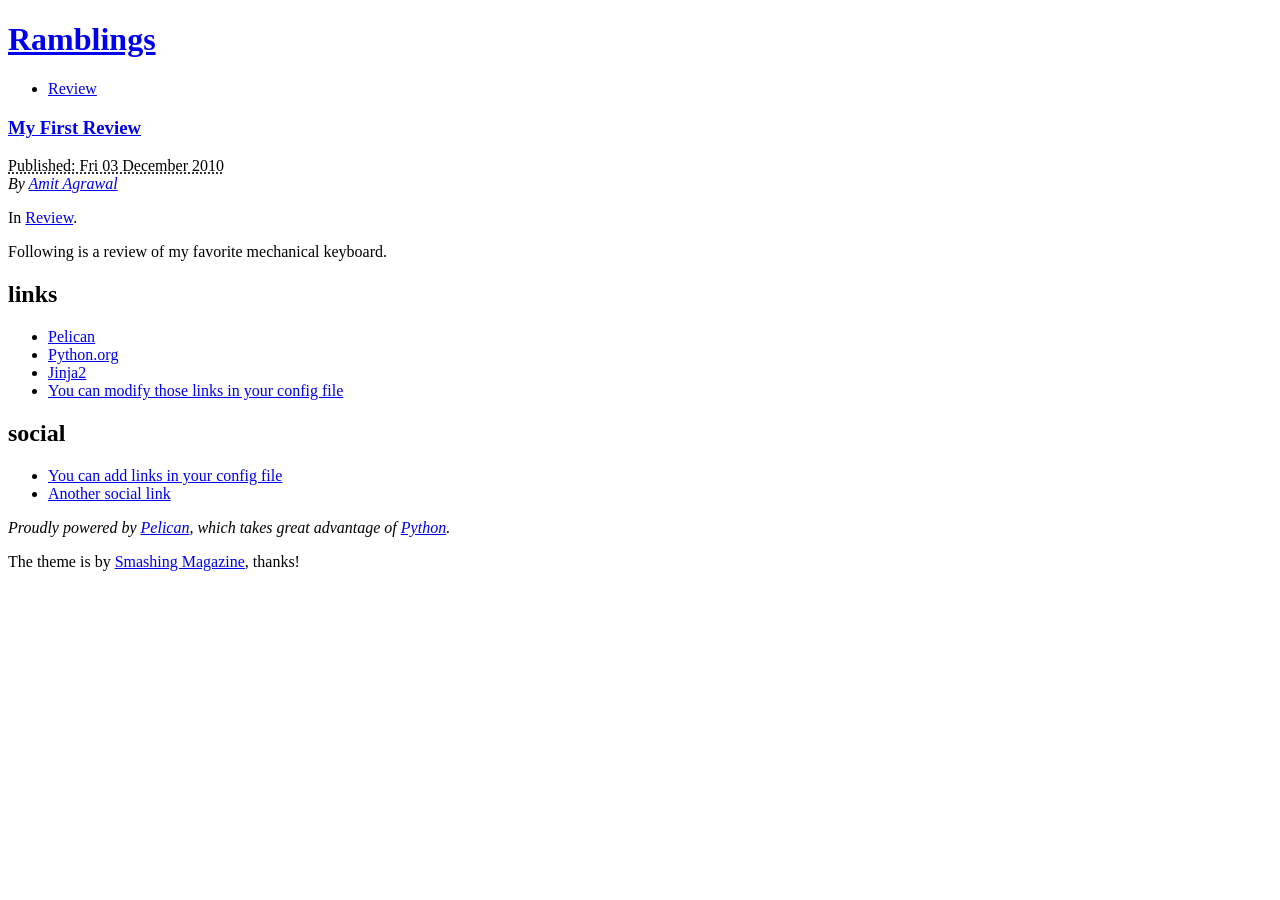
==== output/index.html @ 12952128 "first commit" ====
<!DOCTYPE html>
<html lang="en">
        <head>
                        <meta charset="utf-8" />
                        <meta name="viewport" content="width=device-width, initial-scale=1.0" />
                        <meta name="generator" content="Pelican" />
                        <title>Ramblings</title>
                        <link rel="stylesheet" href="/theme/css/main.css" />
        </head>

        <body id="index" class="home">
                <header id="banner" class="body">
                        <h1><a href="/">Ramblings</a></h1>
                        <nav><ul>
                                                <li><a href="/category/review.html">Review</a></li>
                        </ul></nav>
                </header><!-- /#banner -->

                <aside id="featured" class="body">
                    <article>
                        <h1 class="entry-title"><a href="/my-first-review.html">My First Review</a></h1>
<footer class="post-info">
        <abbr class="published" title="2010-12-03T10:20:00-07:00">
                Published: Fri 03 December 2010
        </abbr>

                <address class="vcard author">
                        By                                 <a class="url fn" href="/author/amit-agrawal.html">Amit Agrawal</a>
                </address>
        <p>In <a href="/category/review.html">Review</a>.</p>
        
</footer><!-- /.post-info --><p>Following is a review of my favorite mechanical keyboard.</p>                    </article>
                </aside><!-- /#featured -->
                <section id="extras" class="body">
                                <div class="blogroll">
                                        <h2>links</h2>
                                        <ul>
                                                        <li><a href="https://getpelican.com/">Pelican</a></li>
                                                        <li><a href="https://www.python.org/">Python.org</a></li>
                                                        <li><a href="https://palletsprojects.com/p/jinja/">Jinja2</a></li>
                                                        <li><a href="#">You can modify those links in your config file</a></li>
                                        </ul>
                                </div><!-- /.blogroll -->
                                <div class="social">
                                        <h2>social</h2>
                                        <ul>

                                                        <li><a href="#">You can add links in your config file</a></li>
                                                        <li><a href="#">Another social link</a></li>
                                        </ul>
                                </div><!-- /.social -->
                </section><!-- /#extras -->

                <footer id="contentinfo" class="body">
                        <address id="about" class="vcard body">
                                Proudly powered by <a rel="nofollow" href="https://getpelican.com/">Pelican</a>, which takes great advantage of <a rel="nofollow" href="https://www.python.org/">Python</a>.
                        </address><!-- /#about -->

                        <p>The theme is by <a rel="nofollow" href="https://www.smashingmagazine.com/2009/08/designing-a-html-5-layout-from-scratch/">Smashing Magazine</a>, thanks!</p>
                </footer><!-- /#contentinfo -->

        </body>
</html>
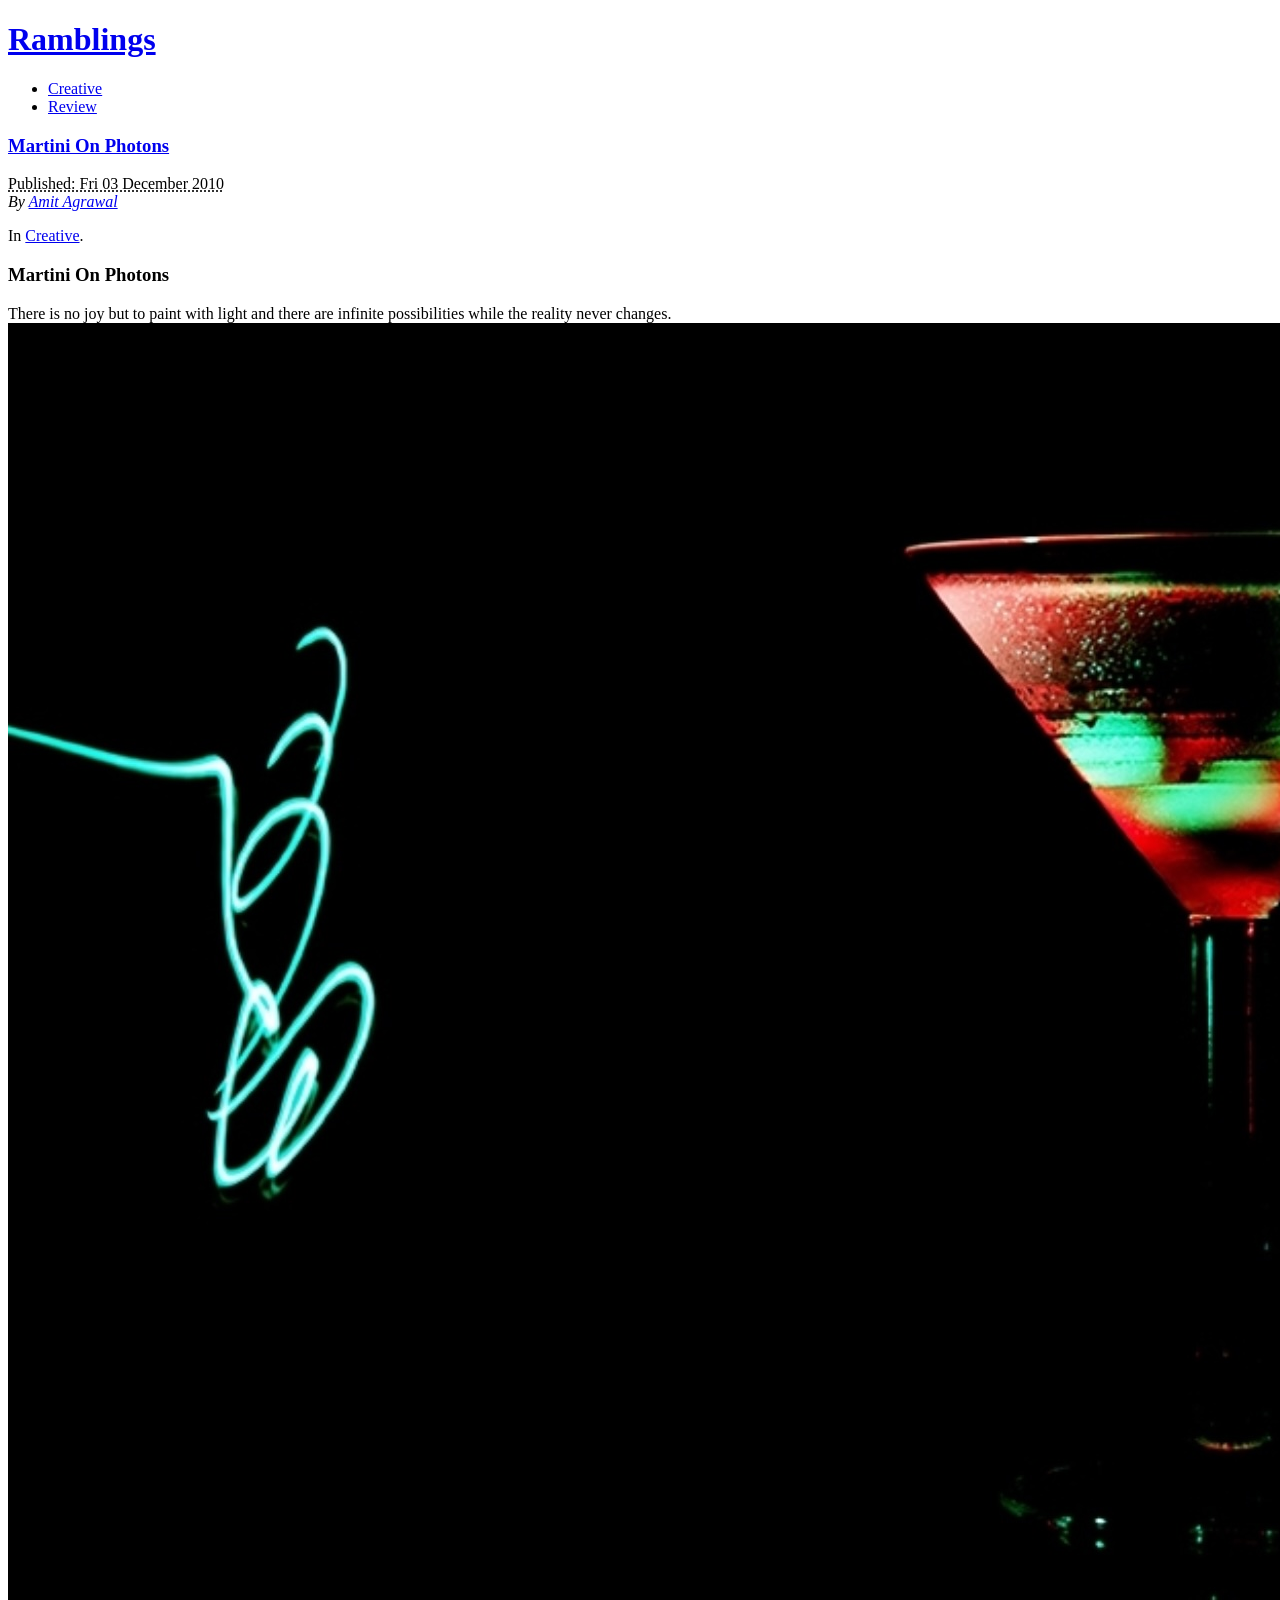
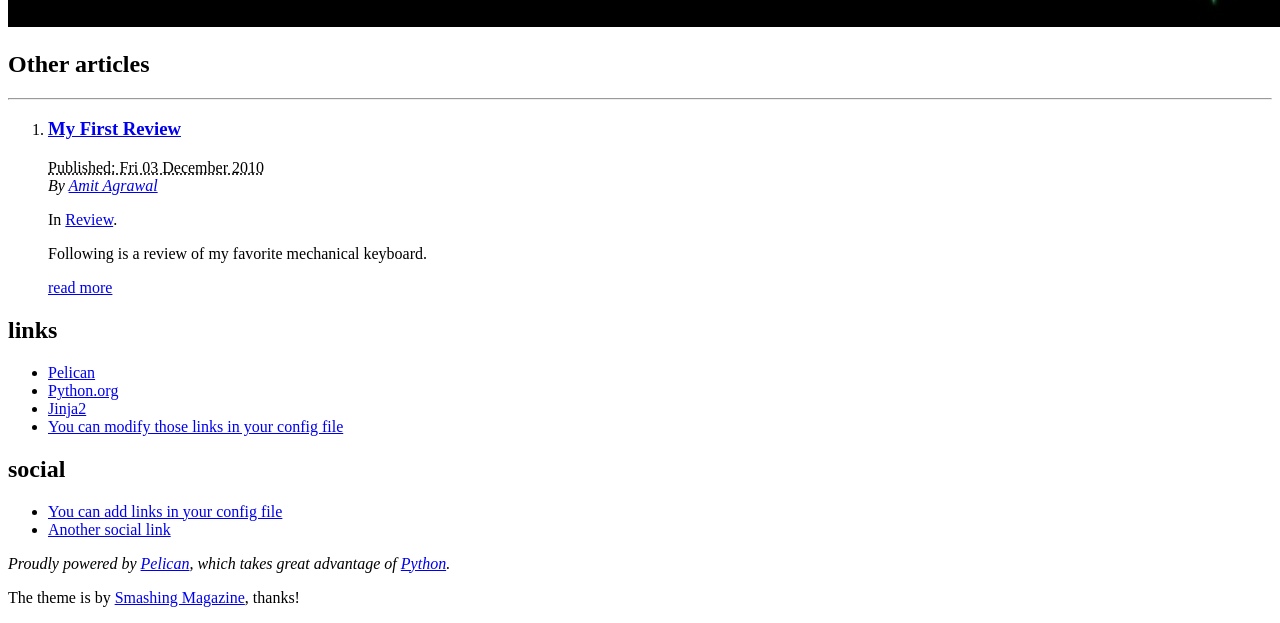
==== commit 7efaae0b: "modified content and output for 2 messages" ====
--- a/output/index.html
+++ b/output/index.html
@@ -12,13 +12,40 @@
                 <header id="banner" class="body">
                         <h1><a href="/">Ramblings</a></h1>
                         <nav><ul>
+                                                <li><a href="/category/creative.html">Creative</a></li>
                                                 <li><a href="/category/review.html">Review</a></li>
                         </ul></nav>
                 </header><!-- /#banner -->
 
                 <aside id="featured" class="body">
                     <article>
-                        <h1 class="entry-title"><a href="/my-first-review.html">My First Review</a></h1>
+                        <h1 class="entry-title"><a href="/martini-on-photons.html">Martini On Photons</a></h1>
+<footer class="post-info">
+        <abbr class="published" title="2010-12-03T10:20:00-07:00">
+                Published: Fri 03 December 2010
+        </abbr>
+
+                <address class="vcard author">
+                        By                                 <a class="url fn" href="/author/amit-agrawal.html">Amit Agrawal</a>
+                </address>
+        <p>In <a href="/category/creative.html">Creative</a>.</p>
+        
+</footer><!-- /.post-info --><h3>Martini On Photons</h3>
+<p>There is no joy but to paint with light and there are infinite possibilities while the reality never changes. 
+<img alt="image" src="images/Martini1.jpg"></p>                    </article>
+                </aside><!-- /#featured -->
+                    <section id="content" class="body">
+                        <h1>Other articles</h1>
+                        <hr />
+                        <ol id="posts-list" class="hfeed">
+
+                <li><article class="hentry">
+                    <header>
+                        <h1><a href="/my-first-review.html" rel="bookmark"
+                               title="Permalink to My First Review">My First Review</a></h1>
+                    </header>
+
+                    <div class="entry-content">
 <footer class="post-info">
         <abbr class="published" title="2010-12-03T10:20:00-07:00">
                 Published: Fri 03 December 2010
@@ -29,8 +56,12 @@
                 </address>
         <p>In <a href="/category/review.html">Review</a>.</p>
         
-</footer><!-- /.post-info --><p>Following is a review of my favorite mechanical keyboard.</p>                    </article>
-                </aside><!-- /#featured -->
+</footer><!-- /.post-info -->                        <p>Following is a review of my favorite mechanical keyboard.</p>
+                        <a class="readmore" href="/my-first-review.html">read more</a>
+                    </div><!-- /.entry-content -->
+                </article></li>
+                    </ol><!-- /#posts-list -->
+                    </section><!-- /#content -->
                 <section id="extras" class="body">
                                 <div class="blogroll">
                                         <h2>links</h2>
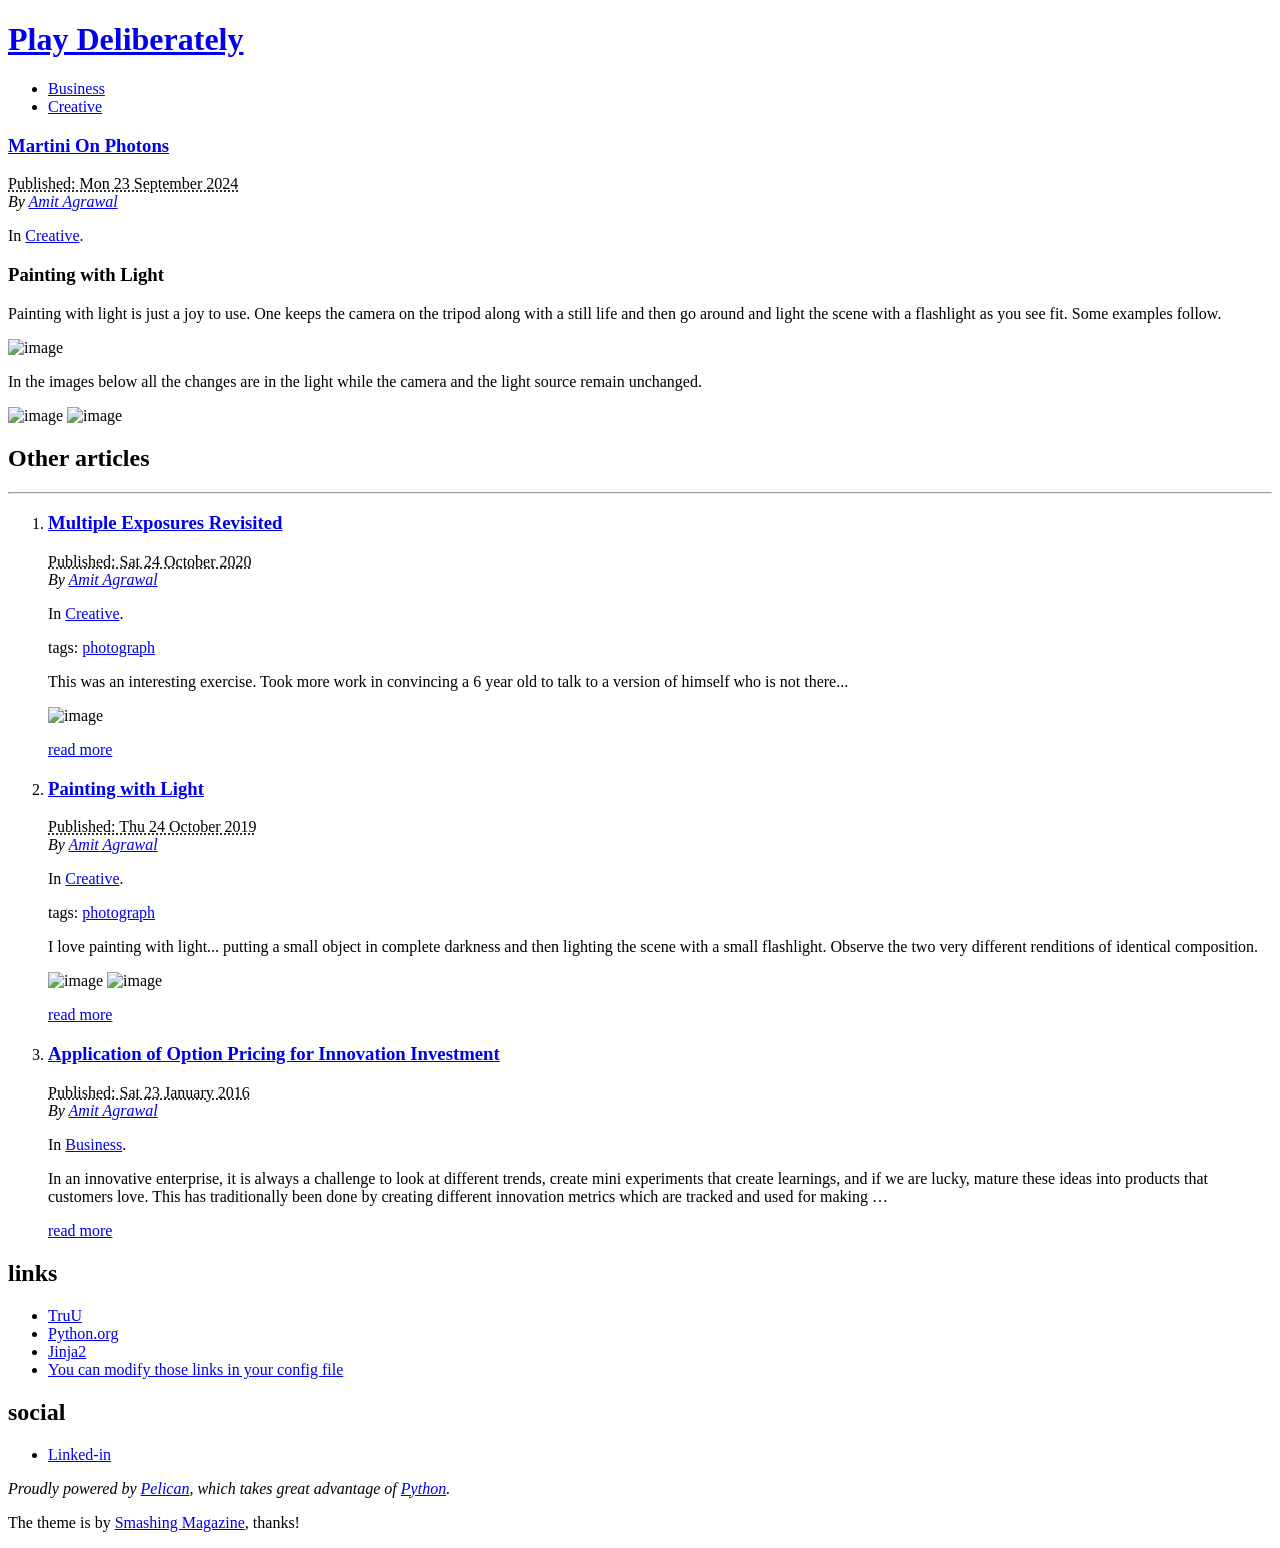
==== commit 1dde99a9: "Added a few pages to the blog" ====
--- a/output/index.html
+++ b/output/index.html
@@ -4,16 +4,16 @@
                         <meta charset="utf-8" />
                         <meta name="viewport" content="width=device-width, initial-scale=1.0" />
                         <meta name="generator" content="Pelican" />
-                        <title>Ramblings</title>
+                        <title>Play Deliberately</title>
                         <link rel="stylesheet" href="/theme/css/main.css" />
         </head>
 
         <body id="index" class="home">
                 <header id="banner" class="body">
-                        <h1><a href="/">Ramblings</a></h1>
+                        <h1><a href="/">Play Deliberately</a></h1>
                         <nav><ul>
+                                                <li><a href="/category/business.html">Business</a></li>
                                                 <li><a href="/category/creative.html">Creative</a></li>
-                                                <li><a href="/category/review.html">Review</a></li>
                         </ul></nav>
                 </header><!-- /#banner -->
 
@@ -21,8 +21,8 @@
                     <article>
                         <h1 class="entry-title"><a href="/martini-on-photons.html">Martini On Photons</a></h1>
 <footer class="post-info">
-        <abbr class="published" title="2010-12-03T10:20:00-07:00">
-                Published: Fri 03 December 2010
+        <abbr class="published" title="2024-09-23T10:20:00-06:00">
+                Published: Mon 23 September 2024
         </abbr>
 
                 <address class="vcard author">
@@ -30,9 +30,12 @@
                 </address>
         <p>In <a href="/category/creative.html">Creative</a>.</p>
         
-</footer><!-- /.post-info --><h3>Martini On Photons</h3>
-<p>There is no joy but to paint with light and there are infinite possibilities while the reality never changes. 
-<img alt="image" src="images/Martini1.jpg"></p>                    </article>
+</footer><!-- /.post-info --><h3>Painting with Light</h3>
+<p>Painting with light is just a joy to use. One keeps the camera on the tripod along with a still life and then go around and light the scene with a flashlight as you see fit. Some examples follow. </p>
+<p><img alt="image" src="/images/Martini1.jpg"></p>
+<p>In the images below all the changes are in the light while the camera and the light source remain unchanged. </p>
+<p><img alt="image" src="/images/Martini2.jpg">
+<img alt="image" src="/images/Martini3.jpg"></p>                    </article>
                 </aside><!-- /#featured -->
                     <section id="content" class="body">
                         <h1>Other articles</h1>
@@ -41,23 +44,74 @@
 
                 <li><article class="hentry">
                     <header>
-                        <h1><a href="/my-first-review.html" rel="bookmark"
-                               title="Permalink to My First Review">My First Review</a></h1>
+                        <h1><a href="/multipe-exposure-2.html" rel="bookmark"
+                               title="Permalink to Multiple Exposures Revisited">Multiple Exposures Revisited</a></h1>
                     </header>
 
                     <div class="entry-content">
 <footer class="post-info">
-        <abbr class="published" title="2010-12-03T10:20:00-07:00">
-                Published: Fri 03 December 2010
+        <abbr class="published" title="2020-10-24T10:20:00-06:00">
+                Published: Sat 24 October 2020
         </abbr>
 
                 <address class="vcard author">
                         By                                 <a class="url fn" href="/author/amit-agrawal.html">Amit Agrawal</a>
                 </address>
-        <p>In <a href="/category/review.html">Review</a>.</p>
+        <p>In <a href="/category/creative.html">Creative</a>.</p>
+<p>tags: <a href="/tag/photograph.html">photograph</a> </p>        
+</footer><!-- /.post-info -->                        <p>This was an interesting exercise. Took more work in convincing a 6 year old to talk to a version of himself who is not there...</p>
+<p><img alt="image" src="/images/Devin1.png"></p>
+                        <a class="readmore" href="/multipe-exposure-2.html">read more</a>
+                    </div><!-- /.entry-content -->
+                </article></li>
+
+                <li><article class="hentry">
+                    <header>
+                        <h1><a href="/multipe-exposure-1.html" rel="bookmark"
+                               title="Permalink to Painting with Light">Painting with Light</a></h1>
+                    </header>
+
+                    <div class="entry-content">
+<footer class="post-info">
+        <abbr class="published" title="2019-10-24T10:20:00-06:00">
+                Published: Thu 24 October 2019
+        </abbr>
+
+                <address class="vcard author">
+                        By                                 <a class="url fn" href="/author/amit-agrawal.html">Amit Agrawal</a>
+                </address>
+        <p>In <a href="/category/creative.html">Creative</a>.</p>
+<p>tags: <a href="/tag/photograph.html">photograph</a> </p>        
+</footer><!-- /.post-info -->                        <p>I love painting with light... putting a small
+object in complete darkness and then lighting
+the scene with a small flashlight. Observe the
+two very different renditions of identical
+composition.</p>
+<p><img alt="image" src="/images/Orchids1.png">
+<img alt="image" src="/images/Orchids2.png"></p>
+                        <a class="readmore" href="/multipe-exposure-1.html">read more</a>
+                    </div><!-- /.entry-content -->
+                </article></li>
+
+                <li><article class="hentry">
+                    <header>
+                        <h1><a href="/application-of-option-pricing-for-innovation-investment.html" rel="bookmark"
+                               title="Permalink to Application of Option Pricing for Innovation Investment">Application of Option Pricing for Innovation Investment</a></h1>
+                    </header>
+
+                    <div class="entry-content">
+<footer class="post-info">
+        <abbr class="published" title="2016-01-23T00:00:00-07:00">
+                Published: Sat 23 January 2016
+        </abbr>
+
+                <address class="vcard author">
+                        By                                 <a class="url fn" href="/author/amit-agrawal.html">Amit Agrawal</a>
+                </address>
+        <p>In <a href="/category/business.html">Business</a>.</p>
         
-</footer><!-- /.post-info -->                        <p>Following is a review of my favorite mechanical keyboard.</p>
-                        <a class="readmore" href="/my-first-review.html">read more</a>
+</footer><!-- /.post-info -->                        <p>In an innovative enterprise, it is always a challenge to look at different trends, create mini experiments that create learnings, and if we are lucky, mature these ideas into products that customers love. This has traditionally been done by creating different innovation metrics which are tracked and used for making …</p>
+                        <a class="readmore" href="/application-of-option-pricing-for-innovation-investment.html">read more</a>
                     </div><!-- /.entry-content -->
                 </article></li>
                     </ol><!-- /#posts-list -->
@@ -66,7 +120,7 @@
                                 <div class="blogroll">
                                         <h2>links</h2>
                                         <ul>
-                                                        <li><a href="https://getpelican.com/">Pelican</a></li>
+                                                        <li><a href="https://TruU.ai">TruU</a></li>
                                                         <li><a href="https://www.python.org/">Python.org</a></li>
                                                         <li><a href="https://palletsprojects.com/p/jinja/">Jinja2</a></li>
                                                         <li><a href="#">You can modify those links in your config file</a></li>
@@ -76,8 +130,7 @@
                                         <h2>social</h2>
                                         <ul>
 
-                                                        <li><a href="#">You can add links in your config file</a></li>
-                                                        <li><a href="#">Another social link</a></li>
+                                                        <li><a href="https://www.linkedin.com/in/agnipankh/">Linked-in</a></li>
                                         </ul>
                                 </div><!-- /.social -->
                 </section><!-- /#extras -->
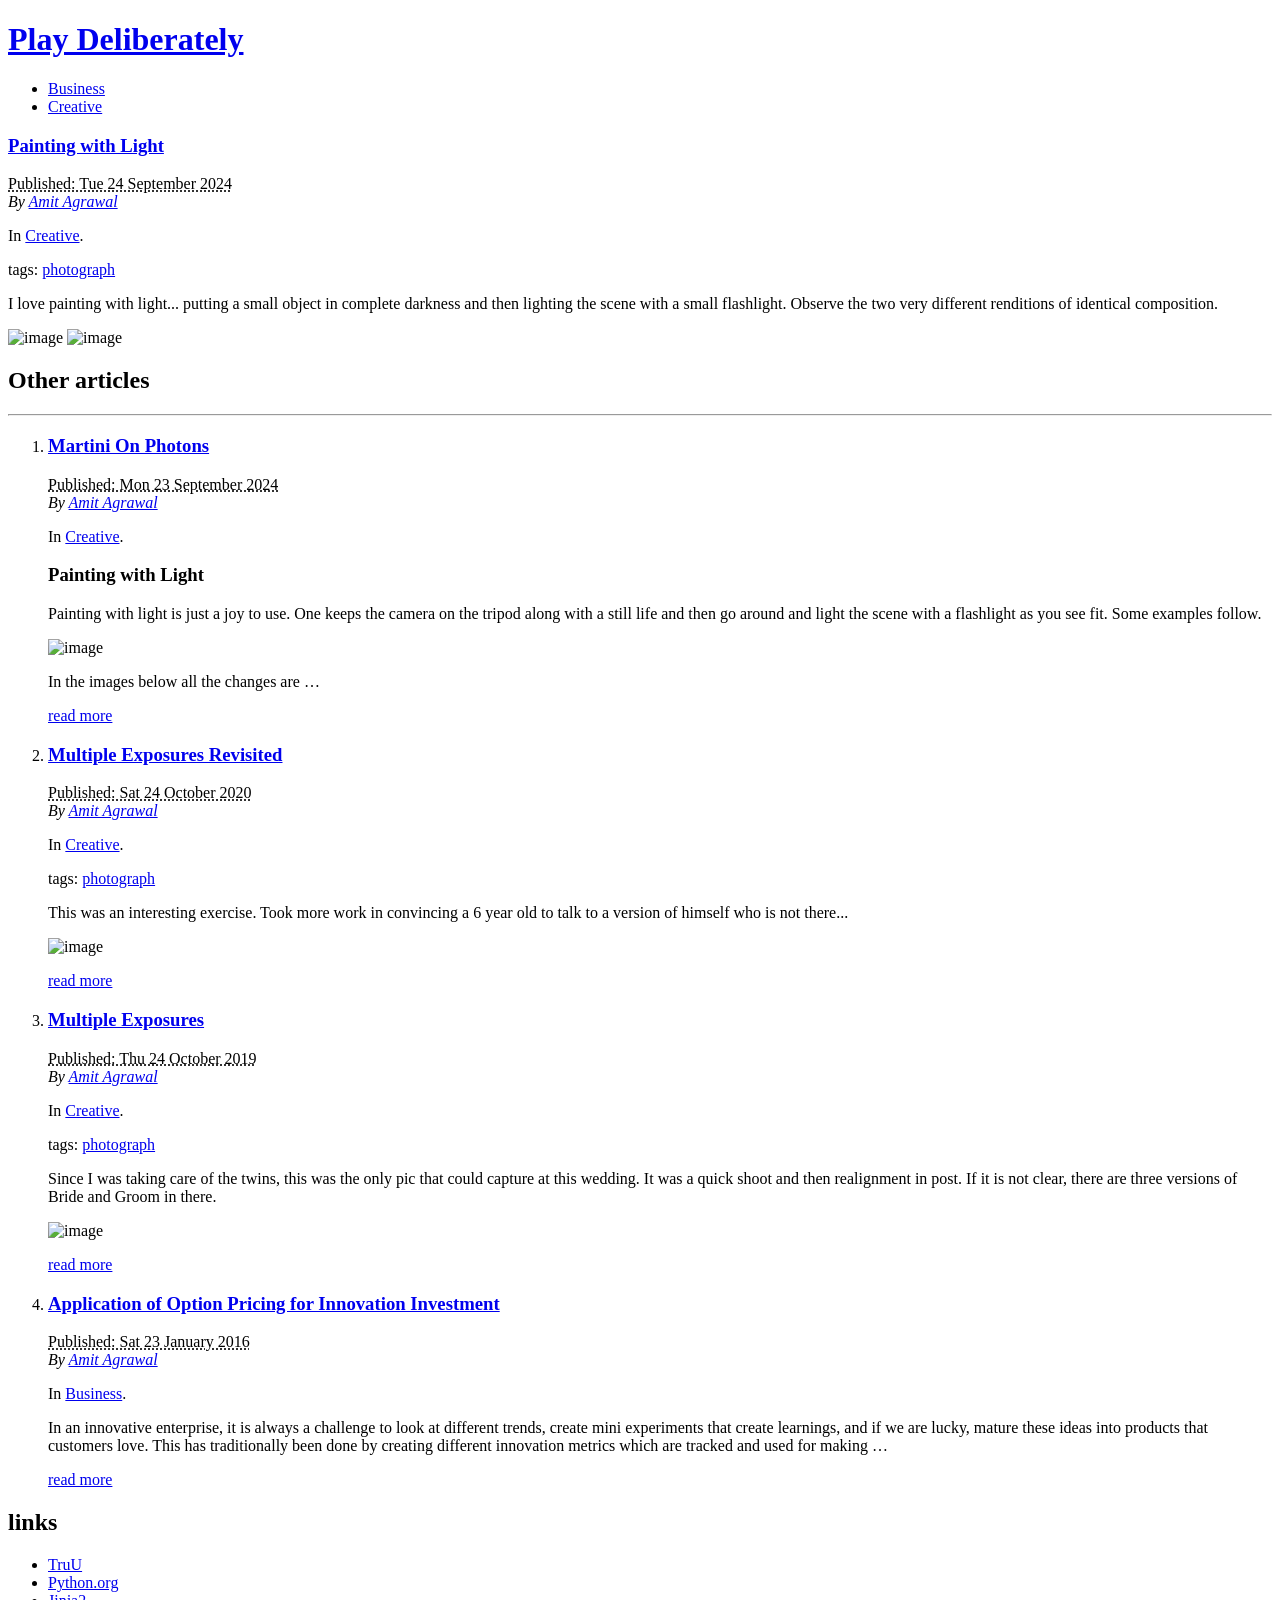
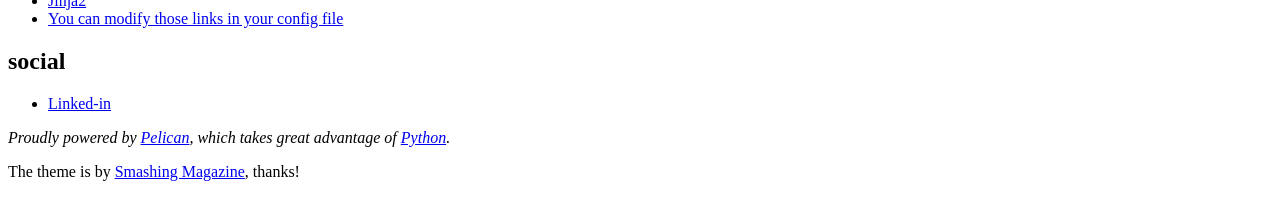
==== commit f1b2b1fd: "More content" ====
--- a/output/index.html
+++ b/output/index.html
@@ -19,7 +19,37 @@
 
                 <aside id="featured" class="body">
                     <article>
-                        <h1 class="entry-title"><a href="/martini-on-photons.html">Martini On Photons</a></h1>
+                        <h1 class="entry-title"><a href="/multipe-exposure-1.html">Painting with Light</a></h1>
+<footer class="post-info">
+        <abbr class="published" title="2024-09-24T10:20:00-06:00">
+                Published: Tue 24 September 2024
+        </abbr>
+
+                <address class="vcard author">
+                        By                                 <a class="url fn" href="/author/amit-agrawal.html">Amit Agrawal</a>
+                </address>
+        <p>In <a href="/category/creative.html">Creative</a>.</p>
+<p>tags: <a href="/tag/photograph.html">photograph</a> </p>        
+</footer><!-- /.post-info --><p>I love painting with light... putting a small
+object in complete darkness and then lighting
+the scene with a small flashlight. Observe the
+two very different renditions of identical
+composition.</p>
+<p><img alt="image" src="/images/Orchids1.png">
+<img alt="image" src="/images/Orchids2.png"></p>                    </article>
+                </aside><!-- /#featured -->
+                    <section id="content" class="body">
+                        <h1>Other articles</h1>
+                        <hr />
+                        <ol id="posts-list" class="hfeed">
+
+                <li><article class="hentry">
+                    <header>
+                        <h1><a href="/martini-on-photons.html" rel="bookmark"
+                               title="Permalink to Martini On Photons">Martini On Photons</a></h1>
+                    </header>
+
+                    <div class="entry-content">
 <footer class="post-info">
         <abbr class="published" title="2024-09-23T10:20:00-06:00">
                 Published: Mon 23 September 2024
@@ -30,17 +60,13 @@
                 </address>
         <p>In <a href="/category/creative.html">Creative</a>.</p>
         
-</footer><!-- /.post-info --><h3>Painting with Light</h3>
+</footer><!-- /.post-info -->                        <h3>Painting with Light</h3>
 <p>Painting with light is just a joy to use. One keeps the camera on the tripod along with a still life and then go around and light the scene with a flashlight as you see fit. Some examples follow. </p>
 <p><img alt="image" src="/images/Martini1.jpg"></p>
-<p>In the images below all the changes are in the light while the camera and the light source remain unchanged. </p>
-<p><img alt="image" src="/images/Martini2.jpg">
-<img alt="image" src="/images/Martini3.jpg"></p>                    </article>
-                </aside><!-- /#featured -->
-                    <section id="content" class="body">
-                        <h1>Other articles</h1>
-                        <hr />
-                        <ol id="posts-list" class="hfeed">
+<p>In the images below all the changes are …</p>
+                        <a class="readmore" href="/martini-on-photons.html">read more</a>
+                    </div><!-- /.entry-content -->
+                </article></li>
 
                 <li><article class="hentry">
                     <header>
@@ -67,8 +93,8 @@
 
                 <li><article class="hentry">
                     <header>
-                        <h1><a href="/multipe-exposure-1.html" rel="bookmark"
-                               title="Permalink to Painting with Light">Painting with Light</a></h1>
+                        <h1><a href="/multipe-exposure.html" rel="bookmark"
+                               title="Permalink to Multiple Exposures">Multiple Exposures</a></h1>
                     </header>
 
                     <div class="entry-content">
@@ -82,14 +108,9 @@
                 </address>
         <p>In <a href="/category/creative.html">Creative</a>.</p>
 <p>tags: <a href="/tag/photograph.html">photograph</a> </p>        
-</footer><!-- /.post-info -->                        <p>I love painting with light... putting a small
-object in complete darkness and then lighting
-the scene with a small flashlight. Observe the
-two very different renditions of identical
-composition.</p>
-<p><img alt="image" src="/images/Orchids1.png">
-<img alt="image" src="/images/Orchids2.png"></p>
-                        <a class="readmore" href="/multipe-exposure-1.html">read more</a>
+</footer><!-- /.post-info -->                        <p>Since I was taking care of the twins, this was the only pic that could capture at this wedding. It was a quick shoot and then realignment in post. If it is not clear, there are three versions of Bride and Groom in there.</p>
+<p><img alt="image" src="/images/Wedding.png"></p>
+                        <a class="readmore" href="/multipe-exposure.html">read more</a>
                     </div><!-- /.entry-content -->
                 </article></li>
 
